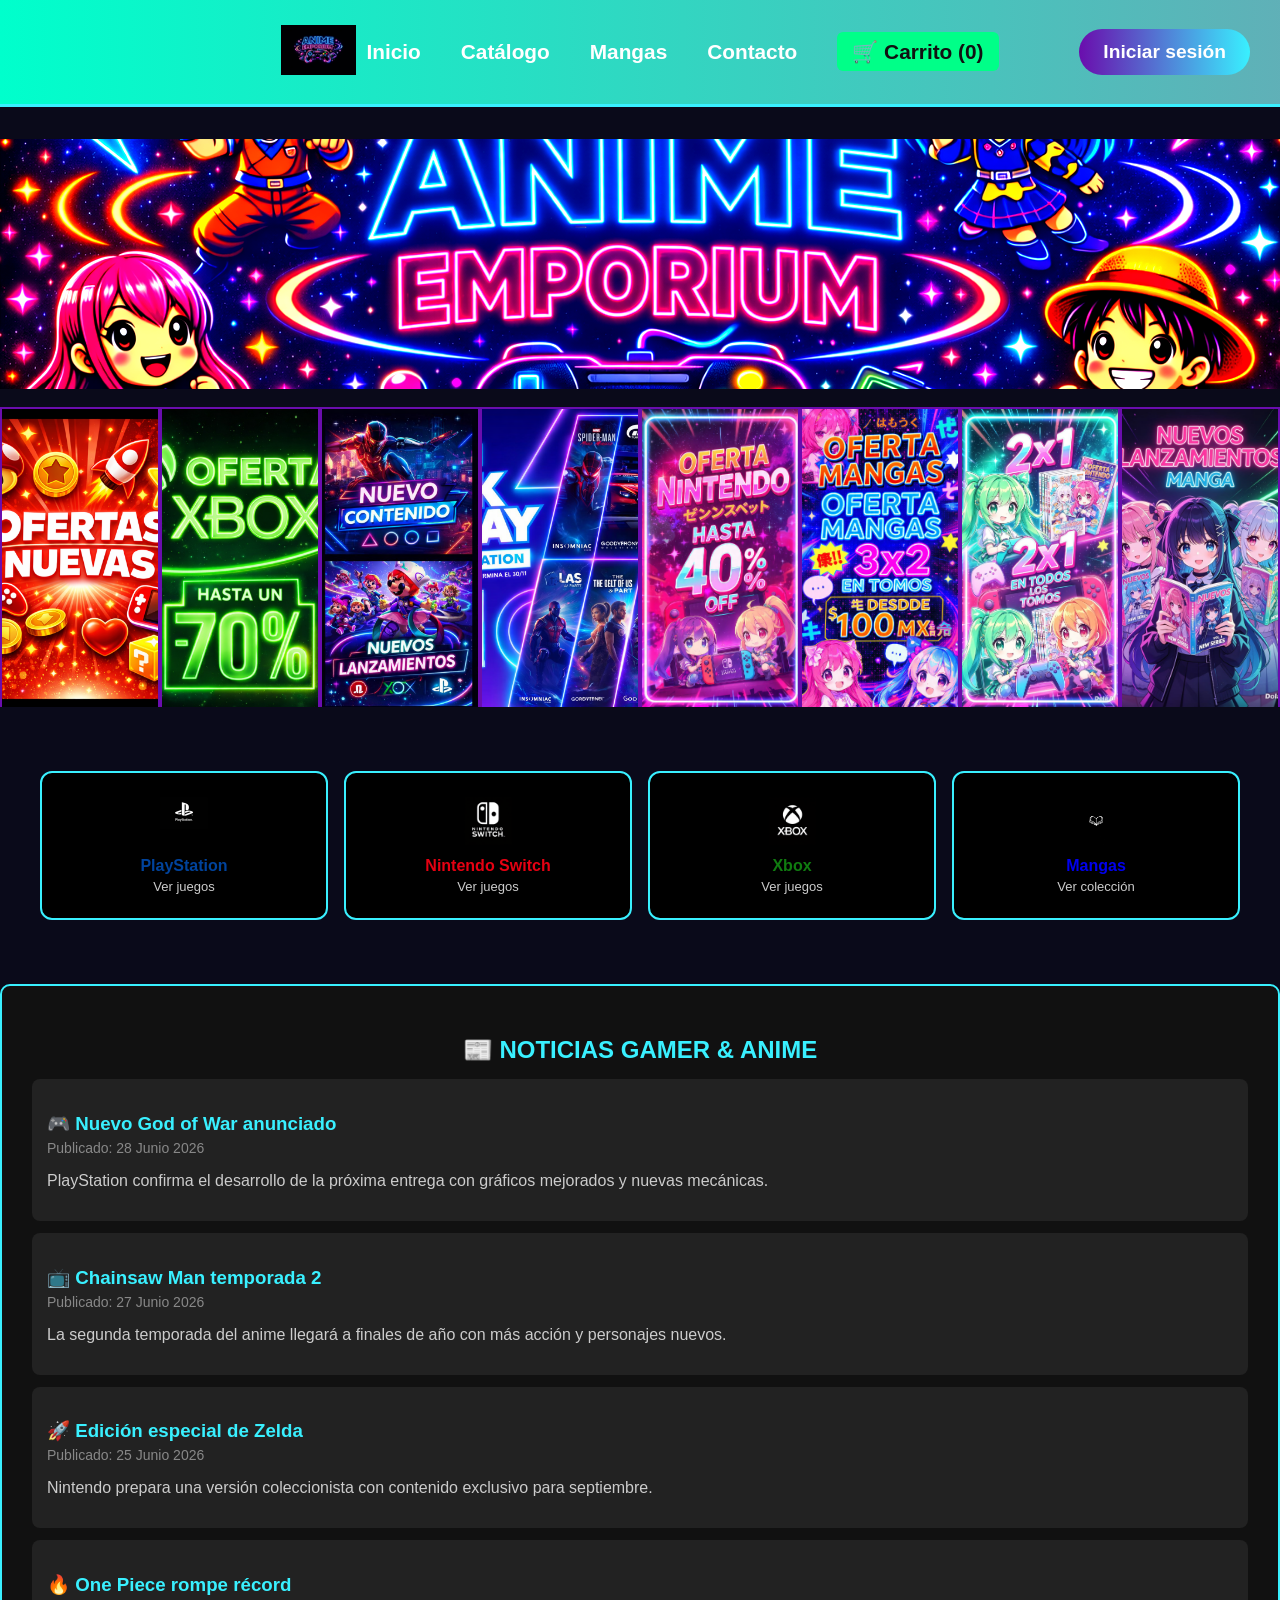
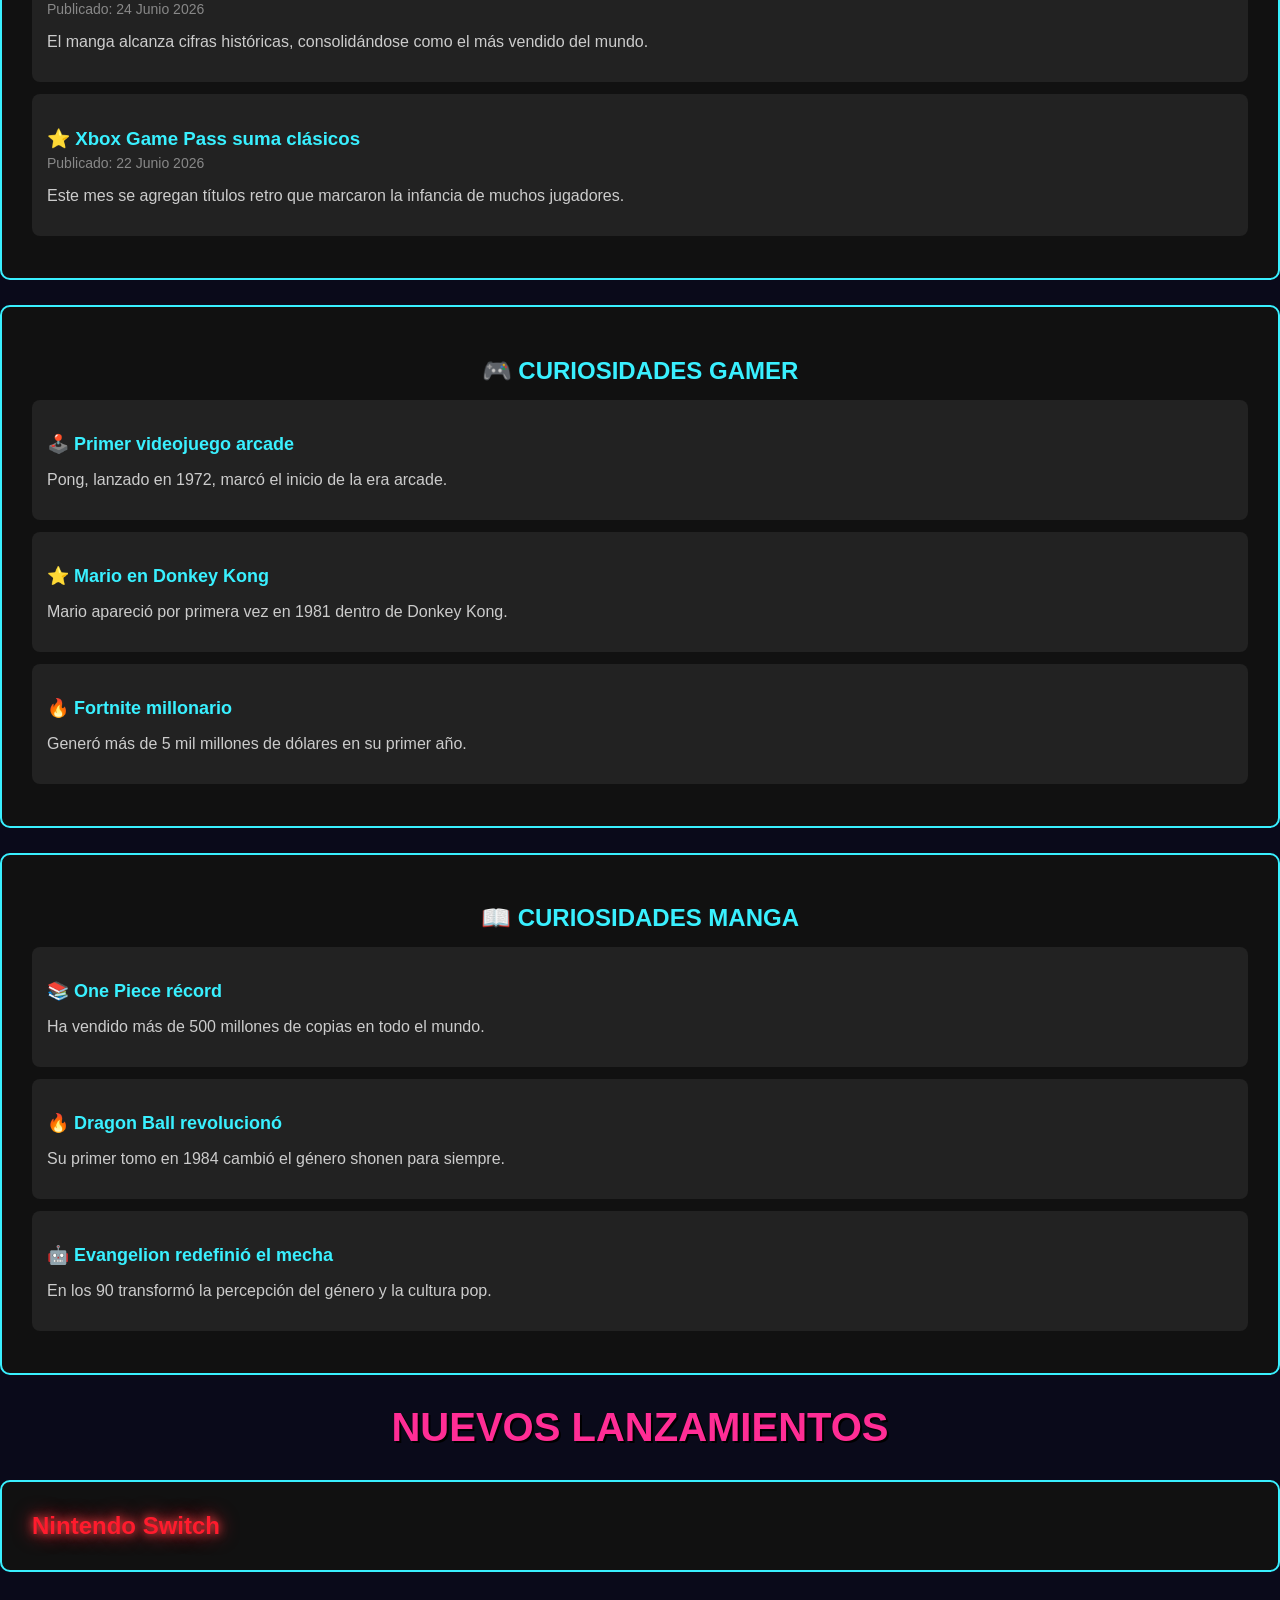
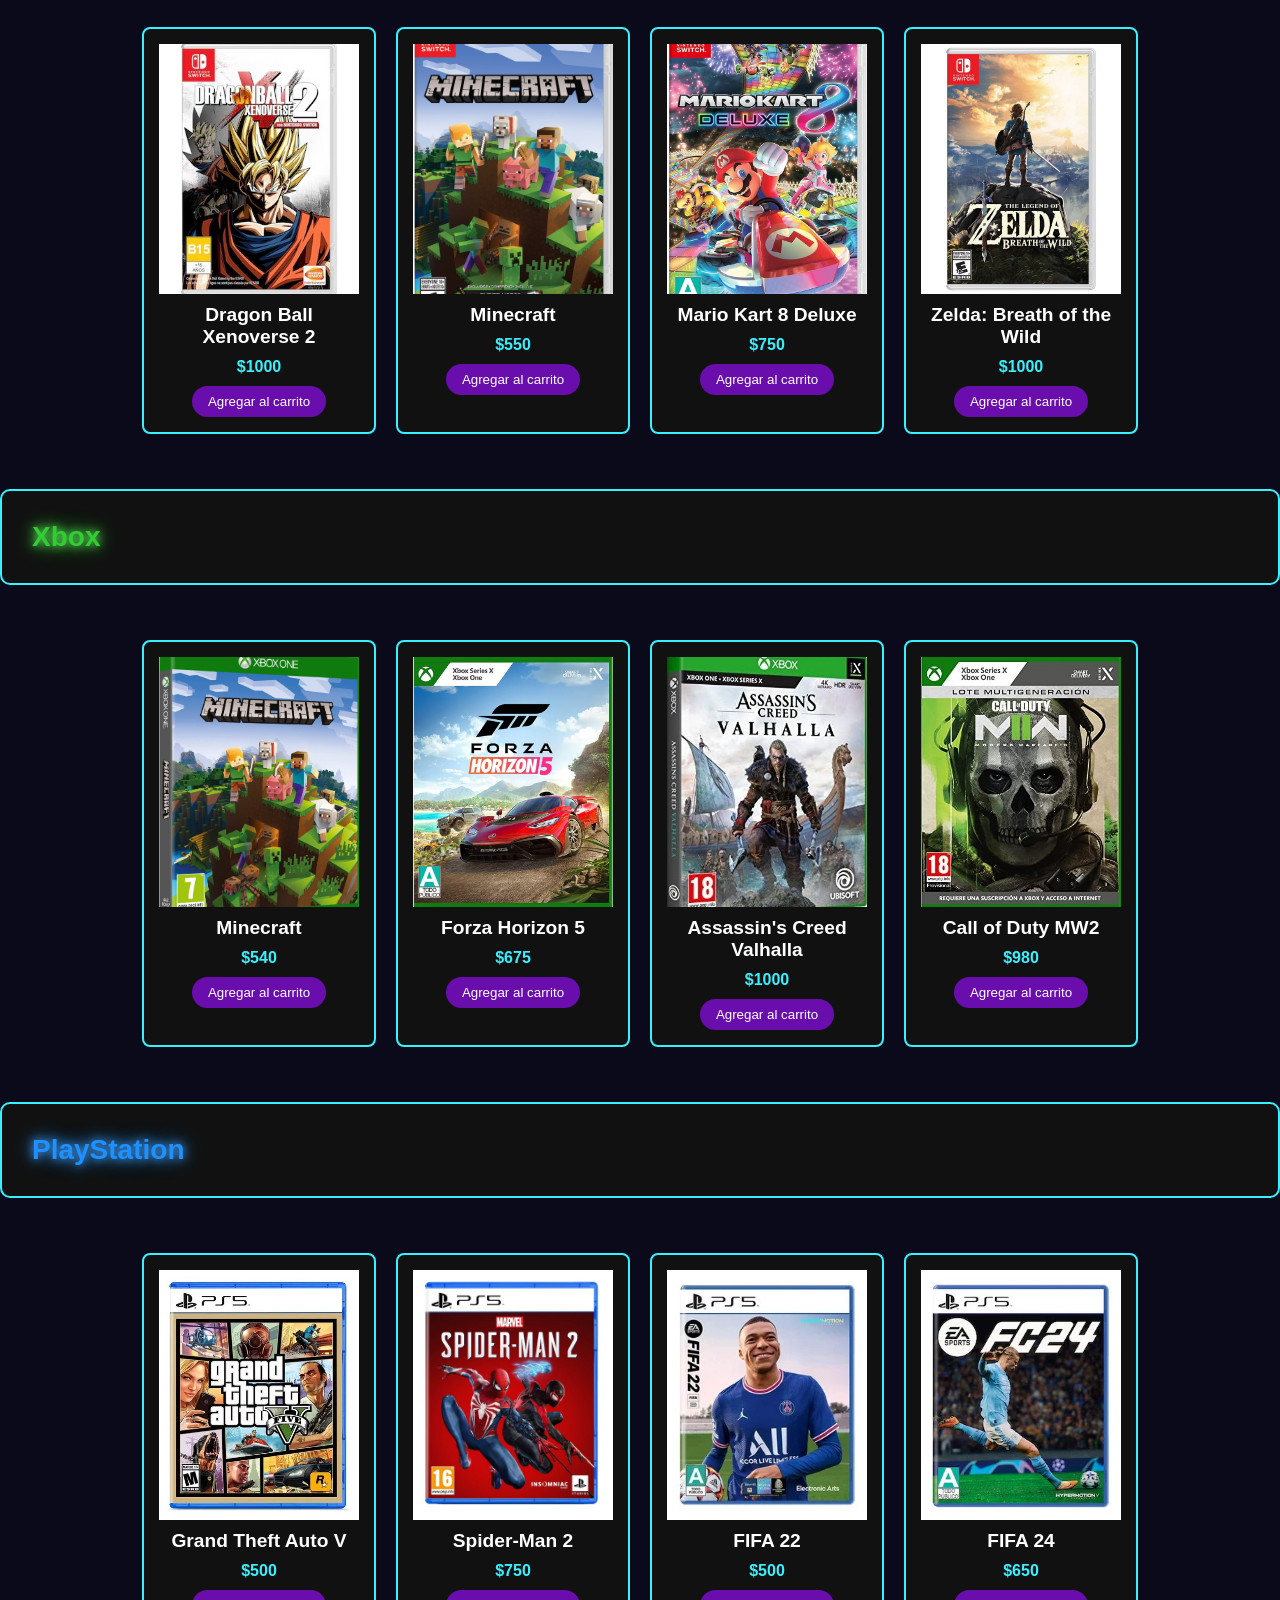
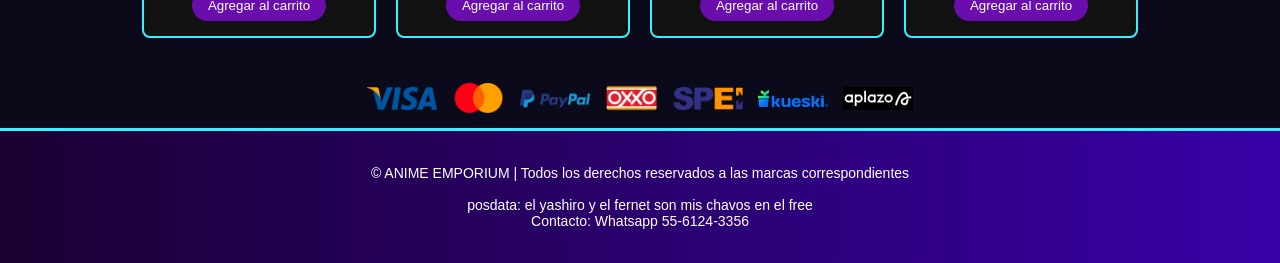
==== index.html @ ba044c01 "Primer commit - Anime Emporium" ====
<!DOCTYPE html>
<html lang="es">
<head>
  <meta charset="UTF-8">
  <meta name="viewport" content="width=device-width, initial-scale=1.0">
  <LINK rel="icon" href="imagenes/logo.ico" type="image/x-icon">
  <title>Anime Emporium</title>
  <link rel="stylesheet" href="estilos.css">
</head>
<body>
 <nav class="navbar">
  <div class="logo">
      <a href="index.html">
        <img src="imagenes/logo.jpeg" alt="Anime Emporium Logo" class="logo-img">
      </a>
    </div>
  <ul class="nav-links">
    <li><a href="index.html">Inicio</a></li>
    <li><a href="catalogo.html">Catálogo</a></li>
    
    <li><a href="mangas.html">Mangas</a></li>
    <li><a href="contacto.html">Contacto</a></li>
    <li class="carrito">
  <a href="carrito.html">🛒 Carrito (<span id="contador-carrito">0</span>)</a>
</li>
  </ul>
  <a href="#" class="login-btn">Iniciar sesión</a>
</nav>
<!-- Modal de Login -->
<div id="loginModal" class="modal">
  <div class="modal-content">
    <span class="close">&times;</span>
    <h2>Iniciar sesión</h2>
    <form>
      <label for="usuario">Usuario</label>
      <input type="text" id="usuario" placeholder="Ingresa tu usuario">

      <label for="password">Contraseña</label>
      <input type="password" id="password" placeholder="Ingresa tu contraseña">

      <button type="submit">Entrar</button>
    </form>

    <!-- Link fuera del form -->
    <p class="registro-link">
      ¿No tienes cuenta che jodido? <a href="#" id="crearCuenta">Crea una aquí en fa</a>
    </p>
  </div>
</div>

<!-- Modal de Registro -->
<div id="registroModal" class="modal">
  <div class="modal-content">
    <span class="close-reg">&times;</span>
    <h2>Crear cuenta</h2>
    <form>
      <label for="nombre">Nombre</label>
      <input type="text" id="nombre" placeholder="Tu nombre">

      <label for="correo">Correo</label>
      <input type="email" id="correo" placeholder="Tu correo">

      <label for="passwordReg">Contraseña</label>
      <input type="password" id="passwordReg" placeholder="Crea una contraseña">

      <button type="submit">Registrarme</button>
    </form>
  </div>
</div>

  <header>
    <h1 class="titulo"></h1>
  </header>

  <br>
  <!-- Galería -->
  <section class="galeria">
    <img src="imagenes/oferta4.png" alt="Imagen 1">
    <img src="imagenes/oferta2.png" alt="Imagen 2">
    <img src="imagenes/oferta3.png" alt="Imagen 3">
    <img src="imagenes/oferta1.png" alt="Imagen 4">
    <img src="imagenes/oferta5.jfif" alt="Imagen 5">
    <img src="imagenes/oferta6.jpeg" alt="Imagen 6">
    <img src="imagenes/oferta7.jpeg" alt="Imagen 7">
    <img src="imagenes/oferta8.jpeg" alt="Imagen 8">
  </section>

  <!-- Botones gamer debajo de la galería -->
  <div class="drunkers-categories">
    <a href="playstation.html" class="category-item item-ps">
      <div class="category-icon">
        <img src="imagenes/logo_playstation.png" alt="PlayStation" class="brand-logo">
      </div>
      <h3 class="category-title">PlayStation</h3>
      <span class="category-subtitle">Ver juegos</span>
    </a>

    <a href="nintendo.html" class="category-item item-nintendo">
      <div class="category-icon">
        <img src="imagenes/logo_switch.png" alt="Nintendo Switch" class="brand-logo">
      </div>
      <h3 class="category-title">Nintendo Switch</h3>
      <span class="category-subtitle">Ver juegos</span>
    </a>

    <!-- Xbox ahora va junto al de Nintendo -->
    <a href="xbox.html" class="category-item item-xbox">
      <div class="category-icon">
        <img src="imagenes/logo_xbox.png" alt="Xbox" class="brand-logo">
      </div>
      <h3 class="category-title">Xbox</h3>
      <span class="category-subtitle">Ver juegos</span>
    </a>

    <!-- Steam (Mangas) pasa a la orilla derecha -->
    <a href="mangas.html" class="category-item item-manga">
      <div class="category-icon">
        <img src="imagenes/logo_mangas.jpeg" alt="Mangas" class="brand-logo">
      </div>
      <h3 class="category-title">Mangas</h3>
      <span class="category-subtitle">Ver colección</span>
    </a>
  </div>
<!-- NOTICIAS GAMER/ANIME -->
<section id="noticias" class="seccion">
  <h2>📰 Noticias Gamer & Anime</h2>

  <article class="noticia">
    <h3>🎮 Nuevo God of War anunciado</h3>
    <span class="fecha">Publicado: 28 Junio 2026</span>
    <p>PlayStation confirma el desarrollo de la próxima entrega con gráficos mejorados y nuevas mecánicas.</p>
  </article>

  <article class="noticia">
    <h3>📺 Chainsaw Man temporada 2</h3>
    <span class="fecha">Publicado: 27 Junio 2026</span>
    <p>La segunda temporada del anime llegará a finales de año con más acción y personajes nuevos.</p>
  </article>

  <article class="noticia">
    <h3>🚀 Edición especial de Zelda</h3>
    <span class="fecha">Publicado: 25 Junio 2026</span>
    <p>Nintendo prepara una versión coleccionista con contenido exclusivo para septiembre.</p>
  </article>

  <article class="noticia">
    <h3>🔥 One Piece rompe récord</h3>
    <span class="fecha">Publicado: 24 Junio 2026</span>
    <p>El manga alcanza cifras históricas, consolidándose como el más vendido del mundo.</p>
  </article>

  <article class="noticia">
    <h3>⭐ Xbox Game Pass suma clásicos</h3>
    <span class="fecha">Publicado: 22 Junio 2026</span>
    <p>Este mes se agregan títulos retro que marcaron la infancia de muchos jugadores.</p>
  </article>
</section>
<!-- CURIOSIDADES GAMER -->
<section id="curiosidades-gamer" class="seccion">
  <h2>🎮 Curiosidades Gamer</h2>

  <div class="curiosidad">
    <h3>🕹️ Primer videojuego arcade</h3>
    <p>Pong, lanzado en 1972, marcó el inicio de la era arcade.</p>
  </div>

  <div class="curiosidad">
    <h3>⭐ Mario en Donkey Kong</h3>
    <p>Mario apareció por primera vez en 1981 dentro de Donkey Kong.</p>
  </div>

  <div class="curiosidad">
    <h3>🔥 Fortnite millonario</h3>
    <p>Generó más de 5 mil millones de dólares en su primer año.</p>
  </div>
</section>

<!-- CURIOSIDADES MANGA -->
<section id="curiosidades-manga" class="seccion">
  <h2>📖 Curiosidades Manga</h2>

  <div class="curiosidad">
    <h3>📚 One Piece récord</h3>
    <p>Ha vendido más de 500 millones de copias en todo el mundo.</p>
  </div>

  <div class="curiosidad">
    <h3>🔥 Dragon Ball revolucionó</h3>
    <p>Su primer tomo en 1984 cambió el género shonen para siempre.</p>
  </div>

  <div class="curiosidad">
    <h3>🤖 Evangelion redefinió el mecha</h3>
    <p>En los 90 transformó la percepción del género y la cultura pop.</p>
  </div>
</section>

  <!-- Secciones con catálogo -->
  <h1 class="animado">NUEVOS LANZAMIENTOS</h1>
  <section>
  <h2 class="seccion marca-nintendo">Nintendo Switch</h2>
  <div class="catalogo">
    <div class="producto">
      <img src="imagenes/goku.jpeg" alt="Dragon Ball">
      <h3>Dragon Ball Xenoverse 2</h3>
      <p class="precio">$1000</p>
      <button class="btn-carrito">Agregar al carrito</button>
    </div>
    <div class="producto">
      <img src="imagenes/maicra.jpeg" alt="Minecraft">
      <h3>Minecraft</h3>
      <p class="precio">$550</p>
      <button class="btn-carrito">Agregar al carrito</button>
    </div>
    <div class="producto">
      <img src="imagenes/mario kart.jpeg" alt="Mario Kart">
      <h3>Mario Kart 8 Deluxe</h3>
      <p class="precio">$750</p>
      <button class="btn-carrito">Agregar al carrito</button>
    </div>
    <div class="producto">
      <img src="imagenes/zelda.jpeg" alt="Zelda">
      <h3>Zelda: Breath of the Wild</h3>
      <p class="precio">$1000</p>
      <button class="btn-carrito">Agregar al carrito</button>
    </div>
  </div>
</section>
  <section>
  <h2 class="seccion marca-xbox">Xbox</h2>
  <div class="catalogo">
    <div class="producto">
      <img src="imagenes/minecraft.jpg" alt="Minecraft Xbox">
      <h3>Minecraft</h3>
      <p class="precio">$540</p>
      <button class="btn-carrito">Agregar al carrito</button>
    </div>
    <div class="producto">
      <img src="imagenes/forza.jpeg" alt="Forza Horizon">
      <h3>Forza Horizon 5</h3>
      <p class="precio">$675</p>
      <button class="btn-carrito">Agregar al carrito</button>
    </div>
    <div class="producto">
      <img src="imagenes/assasins.jpeg" alt="Assassin's Creed">
      <h3>Assassin's Creed Valhalla</h3>
      <p class="precio">$1000</p>
      <button class="btn-carrito">Agregar al carrito</button>
    </div>
    <div class="producto">
      <img src="imagenes/call.jpeg" alt="Call of Duty">
      <h3>Call of Duty MW2</h3>
      <p class="precio">$980</p>
      <button class="btn-carrito">Agregar al carrito</button>
    </div>
  </div>
</section>
  <section>
  <h2 class="seccion marca-playstation">PlayStation</h2>
  <div class="catalogo">
    <div class="producto">
      <img src="imagenes/gta.jpeg" alt="GTA V">
      <h3>Grand Theft Auto V</h3>
      <p class="precio">$500</p>
      <button class="btn-carrito">Agregar al carrito</button>
    </div>
    <div class="producto">
      <img src="imagenes/spiderman.jpeg" alt="Spiderman">
      <h3>Spider-Man 2</h3>
      <p class="precio">$750</p>
      <button class="btn-carrito">Agregar al carrito</button>
    </div>
    <div class="producto">
      <img src="imagenes/fifa1.jpeg" alt="FIFA 22">
      <h3>FIFA 22</h3>
      <p class="precio">$500</p>
      <button class="btn-carrito">Agregar al carrito</button>
    </div>
    <div class="producto">
      <img src="imagenes/fifa2.jpeg" alt="FIFA 24">
      <h3>FIFA 24</h3>
      <p class="precio">$650</p>
      <button class="btn-carrito">Agregar al carrito</button>
    </div>
  </div>
</section>
<div class="contenedor-pagos">
  <div class="logos-pago">
    <img src="imagenes/visa.png" alt="Visa">
    <img src="imagenes/mastercard.png" alt="Mastercard">
    <img src="imagenes/paypal.png" alt="PayPal">
    <img src="imagenes/oxxo.png" alt="OXXO">
    <img src="imagenes/spei.png" alt="SPEI">
    <img src="imagenes/kueski.png" alt="Kueski">
    <img src="imagenes/aplazo.png" alt="Aplazo">
  </div>
</div>
  <footer class="footer">
    <p>© ANIME EMPORIUM | Todos los derechos reservados a las marcas correspondientes<br><br>
      posdata: el yashiro y el fernet son mis chavos en el free <br>
    Contacto: Whatsapp 55-6124-3356</p>
  </footer>
  <script src="script.js"></script>
</body>
</html>
---- estilos.css ----
.logo-img {
  height: 50px;
  margin-right: 10px;
}
.navbar {
  position: sticky;
  top: 0;
  z-index: 1000;
  background: linear-gradient(270deg, #6a0dad, #39f0ff, #ff2d95, #00ffcc);
  background-size: 800% 800%;
  animation: moverFondo 15s ease infinite; 
  padding: 25px 50px; 
  display: flex;
  justify-content: center; 
  align-items: center;
  border-bottom: 3px solid #39f0ff;
}
.navbar .carrito a {
  background: #39f0ff;     
  color: #111;               
  font-weight: bold;
  padding: 8px 15px;
  border-radius: 6px;
  transition: transform 0.2s ease, background 0.3s ease;
}

.navbar .carrito a:hover {
  background: #00aaff;       
  transform: scale(1.05);    
}
#contador-carrito {
  transition: transform 0.3s ease, color 0.3s ease;
}

#contador-carrito.animar {
  transform: scale(1.5);
  color: #ff0000; 
}

@keyframes moverFondo {
  0% { background-position: 0% 50%; }
  50% { background-position: 100% 50%; }
  100% { background-position: 0% 50%; }
}

.nav-links {
  list-style: none;
  display: flex;
  gap: 40px;
  margin: 0;
  padding: 0;
}


.nav-links a {
  position: relative;
  text-decoration: none;
  color: #fff;
  font-weight: bold;
  font-size: 1.3rem; 
  transition: all 0.3s ease;
}


.nav-links a:hover {
  color: #39f0ff;
  text-shadow: 0 0 10px #39f0ff, 0 0 20px #39f0ff;
  transform: translateY(-4px) scale(1.1);
}


.nav-links a::after {
  content: "";
  position: absolute;
  bottom: -6px;
  left: 50%;
  width: 0;
  height: 2px;
  background: #ff2d95;
  transition: all 0.3s ease;
}

.nav-links a:hover::after {
  left: 0;
  width: 100%;
}


.login-btn {
  position: absolute;
  right: 30px;
  background: linear-gradient(90deg, #6a0dad, #39f0ff);
  color: #fff;
  padding: 12px 24px; 
  border-radius: 25px;
  transition: background 0.3s ease, transform 0.3s ease;
  text-decoration: none;
  font-weight: bold;
  font-size: 1.2rem; 
}

.login-btn:hover {
  background: linear-gradient(90deg, #ff2d95, #39f0ff);
  transform: scale(1.2);
  text-shadow: 0 0 12px #fff;
}

.modal {
  display: none; 
  position: fixed;
  z-index: 2000;
  left: 0;
  top: 0;
  width: 100%;
  height: 100%;
  background: rgba(0,0,0,0.7);
}


.modal-content {
  background: #111;
  margin: 10% auto;
  padding: 20px;
  border: 2px solid #39f0ff;
  border-radius: 12px;
  width: 300px;
  color: #fff;
  text-align: center;
  animation: aparecerModal 0.5s ease;
}


@keyframes aparecerModal {
  from { transform: scale(0.7); opacity: 0; }
  to { transform: scale(1); opacity: 1; }
}


.close {
  color: #ff2d95;
  float: right;
  font-size: 24px;
  cursor: pointer;
}

.modal-content input {
  width: 90%;
  padding: 8px;
  margin: 10px 0;
  border-radius: 6px;
  border: 1px solid #39f0ff;
  background: #222;
  color: #fff;
}

.modal-content button {
  background: #6a0dad;
  color: #fff;
  border: none;
  padding: 8px 16px;
  border-radius: 20px;
  cursor: pointer;
  transition: background 0.3s ease, transform 0.3s ease;
}

.modal-content button:hover {
  background: #39f0ff;
  transform: scale(1.1);
}
.registro-link {
  margin-top: 15px;
  font-size: 0.9rem;
  color: #ccc;
}

.registro-link a {
  color: #39f0ff;
  text-decoration: none;
  font-weight: bold;
  transition: color 0.3s ease;
}

.registro-link a:hover {
  color: #ff2d95;
  text-shadow: 0 0 6px #ff2d95;
}
.close-reg {
 color: #ff2d95;
  float: right;
  font-size: 24px;
  cursor: pointer;
}

header {
  background-image: url('imagenes/banner.png');
  background-size: cover;
  background-position: center;
  height: 250px;
  filter: brightness(1.2) contrast(1.1) saturate(1.3);
}

body {
  margin: 0;
  font-family: Arial, sans-serif;
  background: #0a0a1a;
  color: #fff;
}

.titulo {
  text-align: center;
 
  padding: 20px;
  font-size: 3rem;
  font-weight: bold;
  color: #fff;
  text-shadow: 2px 2px #000;
}

h1.animado {
  text-align: center;
  margin: 30px 0;
  font-size: 2.5rem;
  animation: aparecer 1.5s ease forwards;
  color: #ff2d95;
  text-shadow: 2px 2px #000;
}

@keyframes aparecer {
  from { opacity: 0; transform: translateY(-30px); }
  to { opacity: 1; transform: translateY(0); }
}


.galeria {
  display: flex;
  width: 100%;
  height: 300px;
  overflow: hidden;
}

.galeria img {
  flex: 1;
  object-fit: cover;
  height: 100%;
  width: 10px;
  transition: flex 0.5s ease, opacity 0.5s ease;
  opacity: 1;
  border: 2px solid #6a0dad;
}

.galeria img:hover {
  flex: 1.7;
  opacity: 1;
  border-color: #ff2d95;
}

.galeria:hover img:not(:hover) {
  opacity: 0.4;
}


.drunkers-categories {
  display: grid;
  grid-template-columns: repeat(4, 1fr);
  gap: 16px;
  padding: 24px;
  max-width: 1200px;
  margin: 40px auto;
}

.category-item {
  position: relative;
  display: flex;
  flex-direction: column;
  align-items: center;
  justify-content: center;
  background-color: #000;
  border: 2px solid #39f0ff;
  border-radius: 12px;
  padding: 24px 16px;
  text-decoration: none;
  transition: transform 0.2s ease, box-shadow 0.2s ease;
  text-align: center;
}

.category-item:hover {
  transform: translateY(-4px);
  box-shadow: 0 0 20px #ff2d95;
  border-color: #ff2d95;
}

.category-icon {
  width: 48px;
  height: 48px;
  margin-bottom: 12px;
}

.brand-logo {
  max-width: 100%;
  max-height: 100%;
  object-fit: contain;
}

.category-title {
  margin: 0 0 4px 0;
  font-size: 16px;
  font-weight: 600;
}

.category-subtitle {
  font-size: 13px;
  color: #ccc;
  font-weight: 400;
}


.item-ps .category-title { color: #00439c; }
.item-nintendo .category-title { color: #e60012; }
.item-xbox .category-title { color: #107c10; }
.item-steam .category-title { color: #171a21; }


.catalogo {
  display: flex;
  flex-wrap: wrap;
  justify-content: center;
  gap: 20px;
  padding: 30px;
}

.producto {
  flex: 1 1 200px;
  max-width: 200px;
  text-align: center;
  background: #222;
  border-radius: 10px;
  overflow: hidden;
  transition: transform 0.3s ease, opacity 0.3s ease;
  border: 2px solid #39f0ff;
}

.producto img {
  width: 100%;
  height: 250px;
  object-fit: cover;
  display: block;
}

.producto p {
  margin: 10px 0;
  color: #ff2d95;
  font-weight: bold;
}

.producto button {
  background: #6a0dad;
  color: #fff;
  border: none;
  padding: 8px 16px;
  border-radius: 20px;
  cursor: pointer;
  transition: transform 0.3s ease, background 0.3s ease;
}

.producto button:hover {
  background: #39f0ff;
  transform: scale(1.1);
}

.seccion {
  padding: 30px;
  background: #111;
  color: #fff;
  border: 2px solid #39f0ff;
  border-radius: 10px;
  margin: 25px 0;
}


.seccion h2 {
  text-align: center;
  color: #39f0ff;
  margin-bottom: 15px;
  font-size: 24px;
  text-transform: uppercase;
}
.noticia {
  background: #222;
  padding: 15px;
  margin: 12px 0;
  border-radius: 8px;
  transition: transform 0.3s ease, background 0.3s ease;
}

.noticia h3 {
  color: #39f0ff;
  margin-bottom: 5px;
}

.noticia .fecha {
  display: block;
  font-size: 14px;
  color: #888;
  margin-bottom: 8px;
}

.noticia p {
  color: #ccc;
  font-size: 16px;
}

.noticia:hover {
  transform: scale(1.02);
  background: #333;
}
.curiosidad {
  background: #222;
  padding: 15px;
  margin: 12px 0;
  border-radius: 8px;
  transition: transform 0.3s ease, background 0.3s ease;
}

.curiosidad h3 {
  color: #39f0ff;
  margin-bottom: 6px;
  font-size: 18px;
}

.curiosidad p {
  color: #ccc;
  font-size: 16px;
}

.curiosidad:hover {
  transform: scale(1.02);
  background: #333;
}

.marca-nintendo {
  color: #ff1b2d;+
  font-size: 28px;
  font-weight: bold;
  text-shadow: 0 0 10px #ff4d4d, 0 0 20px #ff1b2d;
}


.marca-playstation {
  color: #1e90ff;
  font-size: 28px;
  font-weight: bold;
  text-shadow: 0 0 10px #4da6ff, 0 0 20px #1e90ff;
}


.marca-xbox {
  color: #32cd32; 
  font-size: 28px;
  font-weight: bold;
  text-shadow: 0 0 10px #66ff66, 0 0 20px #32cd32;
}
.navbar .carrito a {
  background: #00ff88;       
  color: #111;
  font-weight: bold;
  padding: 8px 15px;
  border-radius: 6px;
  transition: transform 0.2s ease, background 0.3s ease;
}

.navbar .carrito a:hover {
  background: #00cc66;      
  transform: scale(1.05);
}

.catalogo:hover .producto {
  opacity: 0.6;
  transform: scale(0.95);
}

.catalogo .producto:hover {
  opacity: 1;
  transform: scale(1.15);
  z-index: 10;
}
.footer {
  background: linear-gradient(90deg, #1a0033, #3900a6); 
  color: #fff;
  text-align: center;
  padding: 20px;
  border-top: 3px solid #39f0ff; 
  font-size: 14px;
}
.metodos-pago {
  background: #0a0a1a; 
  padding: 20px;
  text-align: center;
}

.metodos-pago h3 {
  color: #39f0ff; 
  margin-bottom: 15px;
  font-size: 18px;
}
.contenedor-pagos {
  width: 80%;              
  margin: 0 auto;          
  padding: 15px;
  text-align: center;
}

.logos-pago {
  display: flex;
  justify-content: center;
  gap: 15px;
  flex-wrap: wrap;
}

.logos-pago img {
  max-height: 30px;        
  max-width: 70px;
  object-fit: contain;     
}

@media (max-width: 900px) {
  .drunkers-categories {
    grid-template-columns: repeat(2, 1fr);
  }
}

@media (max-width: 480px) {
  .drunkers-categories {
    grid-template-columns: 1fr;
    padding: 12px;
  }
}
/*DESDE AQUI EMPIEZA LA PAGINA DEL CARRITO ESTO LO PONGO PA NO HACERME BOLAS */

.ventana {
  max-width: 900px;       
  margin: 40px auto;      
  padding: 20px;          
  background-color: #111; 
  border-radius: 8px;     
}

.seccion-carrito {
  text-align: center;
  margin-bottom: 20px;
  color: #00ff88;   /
  font-size: 28px;
  font-weight: bold;
}

.total-carrito h3 {
  color: #ff1b2d;   
  font-size: 22px;
  font-weight: bold;
}
.texto-total {
  color: #00ff88; 
  font-weight: bold;
}

.simbolo-pesos {
  color: #ffffff;
  font-weight: bold;
}

#total {
  color: #ffffff; 
  font-weight: bold;
}

.tabla-carrito {
  width: 100%;
  border-collapse: collapse;
  margin-bottom: 20px;
}

.tabla-carrito {
  width: 100%;
  border-collapse: collapse;
  margin-top: 20px;
  background-color: #1c1c1c; 
  color: #fff; 
}

.tabla-carrito th, 
.tabla-carrito td {
  padding: 12px;
  text-align: center;
  border-bottom: 1px solid #444;
}

.tabla-carrito th {
  background-color: #2a2a2a;
  font-weight: bold;
  text-transform: uppercase;
}

.tabla-carrito tr:hover {
  background-color: #333; 
}

.tabla-carrito button {
  background-color: #e74c3c;
  border: none;
  color: #fff;
  padding: 6px 12px;
  cursor: pointer;
  border-radius: 4px;
  transition: background 0.3s;
}

.tabla-carrito button:hover {
  background-color: #c0392b;
}

.total-carrito {
  margin-top: 20px;
  text-align: right;
  font-size: 18px;
}

.total-carrito h3 {
  color: #f1c40f; 
}


.btn-finalizar {
  margin-top: 10px;
  padding: 10px 20px;
  background-color: #27ae60; 
  border: none;
  color: #fff;
  font-size: 16px;
  cursor: pointer;
  border-radius: 4px;
  transition: background 0.3s, transform 0.2s;
}
.btn-finalizar:hover {
  background-color: #1e8449;
  transform: scale(1.05);  
}
/* AQUI EMPIEZA EL BLOQUE DEL PLAYSTATIONS JJSS */
.titulo-playstation {
  font-size: 2.2rem;
  font-weight: bold;
  text-align: center;
  color: #1e90ff; 
  text-shadow: 0 0 10px #4da6ff, 0 0 20px #1e90ff; 
  margin-bottom: 30px;
}
.productos {
  display: grid;
  grid-template-columns: repeat(auto-fill, minmax(250px, 1fr));
  gap: 20px;
  margin-top: 20px;
}

.producto {
  background: #111;
  border: 2px solid #39f0ff;
  border-radius: 8px;
  padding: 15px;
  text-align: center;
  color: #fff;
}

.producto-img {
  width: 100%;
  height: 180px;
  object-fit: cover;
  border-radius: 6px;
  margin-bottom: 10px;
  border: 2px solid #39f0ff;
}

.producto h3 {
  margin: 10px 0;
  font-size: 1.2rem;
}

.producto .precio {
  font-weight: bold;
  color: #39f0ff;
}

.btn-carrito {
  background: #6a0dad;
  color: #fff;
  border: none;
  padding: 8px 12px;
  border-radius: 6px;
  cursor: pointer;
  transition: transform 0.2s ease, background 0.3s ease;
}

.btn-carrito:hover {
  background: #ff2d95;
  transform: scale(1.05);
}
/* aqui empieza la pagina de nintendo sandwich*/
.titulo-nintendo {
  font-size: 2.2rem;
  font-weight: bold;
  text-align: center;
  color: #ff0000; 
  text-shadow: 0 0 10px #ff4d4d, 0 0 20px #ff0000; 
  margin-bottom: 30px;
}
/* Aqui empieza el etsbos*/
.titulo-xbox {
  font-size: 2.2rem;
  font-weight: bold;
  text-align: center;
  color: #00ff00; 
  text-shadow: 0 0 10px #39ff39, 0 0 20px #00ff00;
  margin-bottom: 30px;
}
/* aqui empiezan los mangaas*/
.titulo-mangas {
  font-size: 2.2rem;
  font-weight: bold;
  text-align: center;
  color: #8a2be2; 
  text-shadow: 0 0 10px #b366ff, 0 0 20px #8a2be2;
  margin-bottom: 70px;
}
.indice-generos {
  display: flex;
  justify-content: center;
  gap: 15px;
  margin-bottom: 80px; 
  padding-top: 20px;
  border-top: 3px solid #8a2be2; 
}

.btn-genero {
  background-color: #1e90ff;
  color: #fff;
  padding: 10px 15px;
  border-radius: 8px;
  text-decoration: none;
  font-weight: bold;
  transition: transform 0.2s, box-shadow 0.2s;
}

.btn-genero:hover {
  transform: scale(1.1);
  box-shadow: 0 0 10px #4da6ff, 0 0 20px #1e90ff;
}
.bloque-genero {
  margin-top: 120px; 
  padding-top: 20px; 
  border-top: 3px solid #8a2be2; 
}
/* catalogo*/
.titulo-catalogo {
  font-size: 3rem;                
  text-align: center;
  background: linear-gradient(to right, #00ffff, #8a2be2); 
  -webkit-background-clip: text;  
  -webkit-text-fill-color: transparent; 
  margin: 40px 0;
  font-family: 'Orbitron', sans-serif;
  letter-spacing: 2px;
  text-transform: uppercase;
  border-bottom: 3px solid #8a2be2; 
  padding-bottom: 12px;
}

.separador {
  border: none;
  height: 2px;              
  background-color: #8a2be2; 
  margin: 40px auto;        
  width: 80%;               
}
/* Contenedor del formulario */
.formulario-contacto {
  max-width: 500px;
  margin: 60px auto;
  padding: 30px;
  background: rgba(20, 20, 20, 0.95);
  border-radius: 12px;
  box-shadow: 0 0 25px #8a2be2;
}

/* Título */
.titulo-contacto {
  text-align: center;
  color: #00ffff;
  margin-bottom: 25px;
  font-size: 2rem;
  font-weight: bold;
}

/* Etiquetas */
.formulario-contacto label {
  display: block;
  margin-bottom: 6px;
  color: #ccc;
  font-weight: 600;
}

/* Inputs y textarea */
.formulario-contacto input,
.formulario-contacto textarea {
  width: 100%;
  padding: 12px;
  margin-bottom: 18px;
  border: 2px solid #00ffff;
  border-radius: 8px;
  background-color: #111;
  color: #fff;
  font-size: 1rem;
  transition: 0.3s;
}

.formulario-contacto input:focus,
.formulario-contacto textarea:focus {
  border-color: #8a2be2;
  box-shadow: 0 0 12px #8a2be2;
  outline: none;
}

/* Botón gamer */
.formulario-contacto button {
  width: 100%;
  padding: 14px;
  background: linear-gradient(90deg, #8a2be2, #00ffff);
  border: none;
  border-radius: 8px;
  color: #fff;
  font-weight: bold;
  cursor: pointer;
  transition: transform 0.2s, box-shadow 0.3s;
}

.formulario-contacto button:hover {
  transform: scale(1.05);
  box-shadow: 0 0 20px #8a2be2, 0 0 30px #00ffff;
}
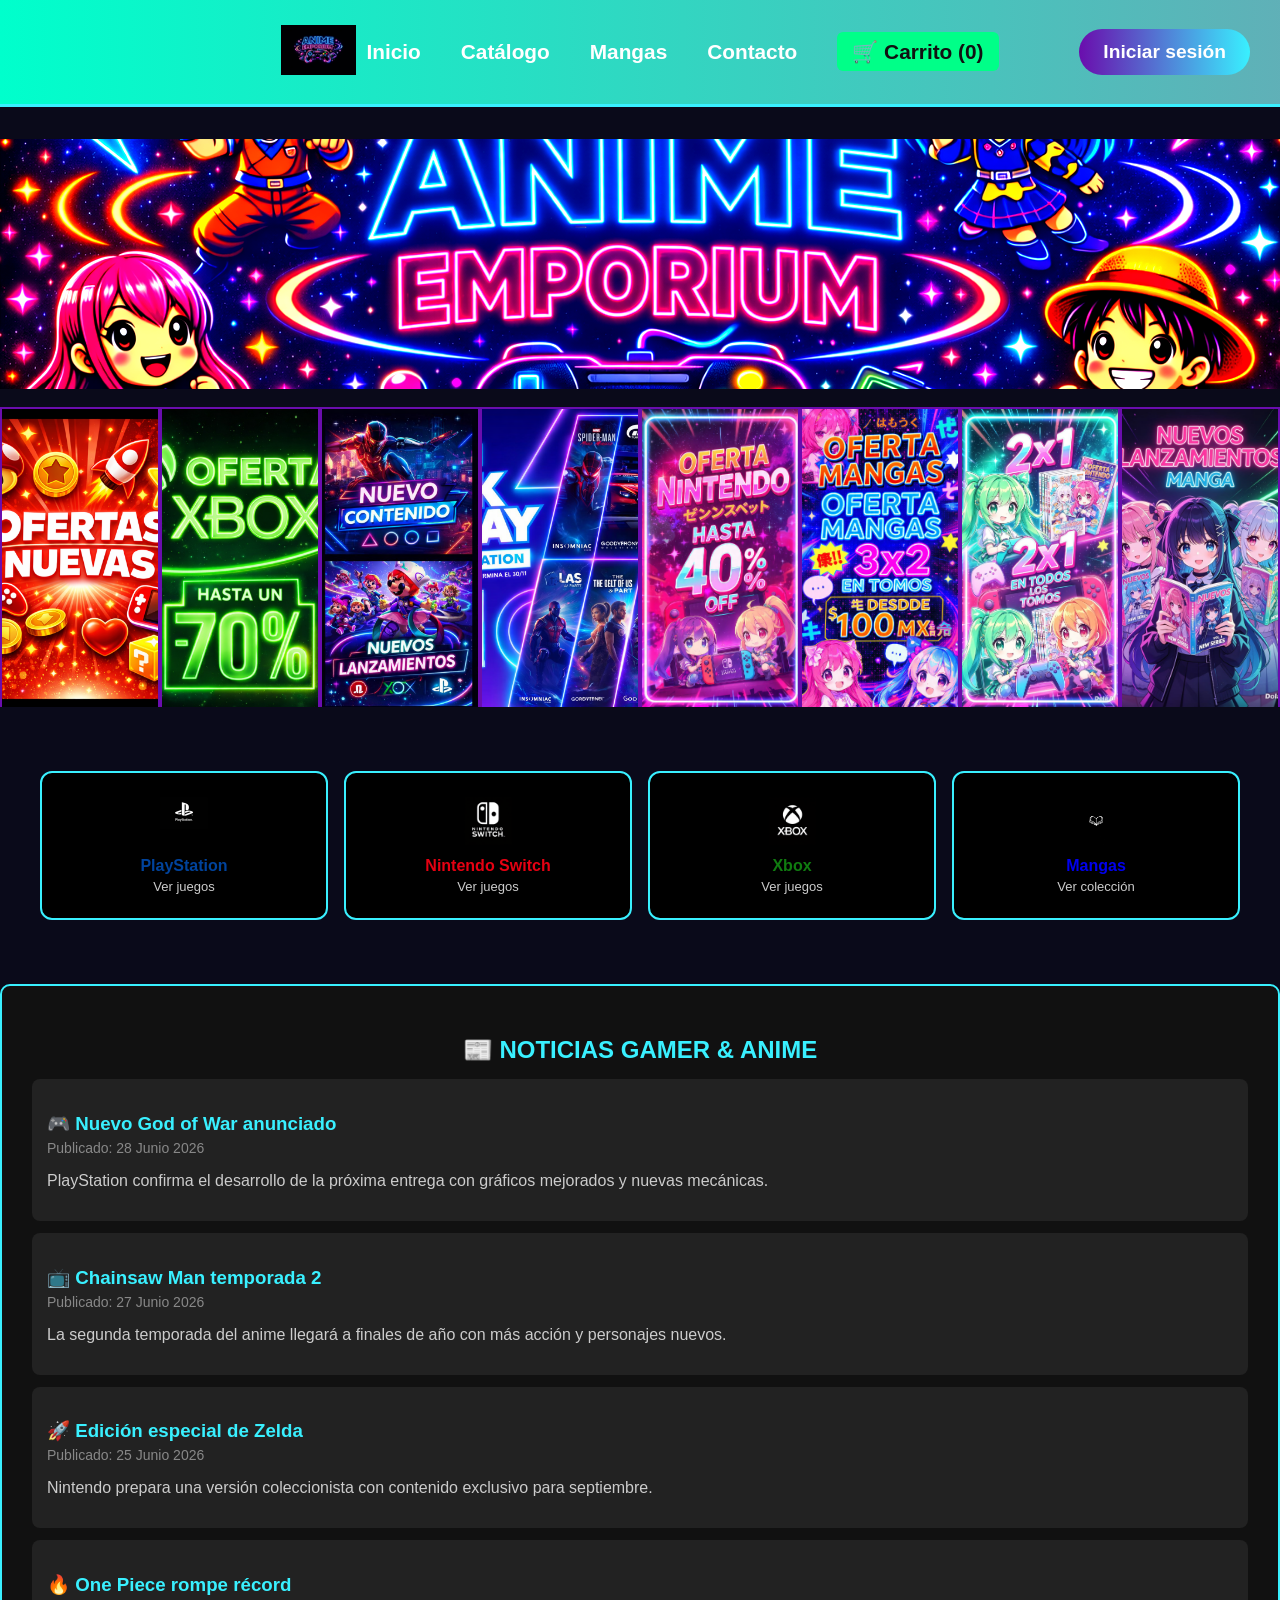
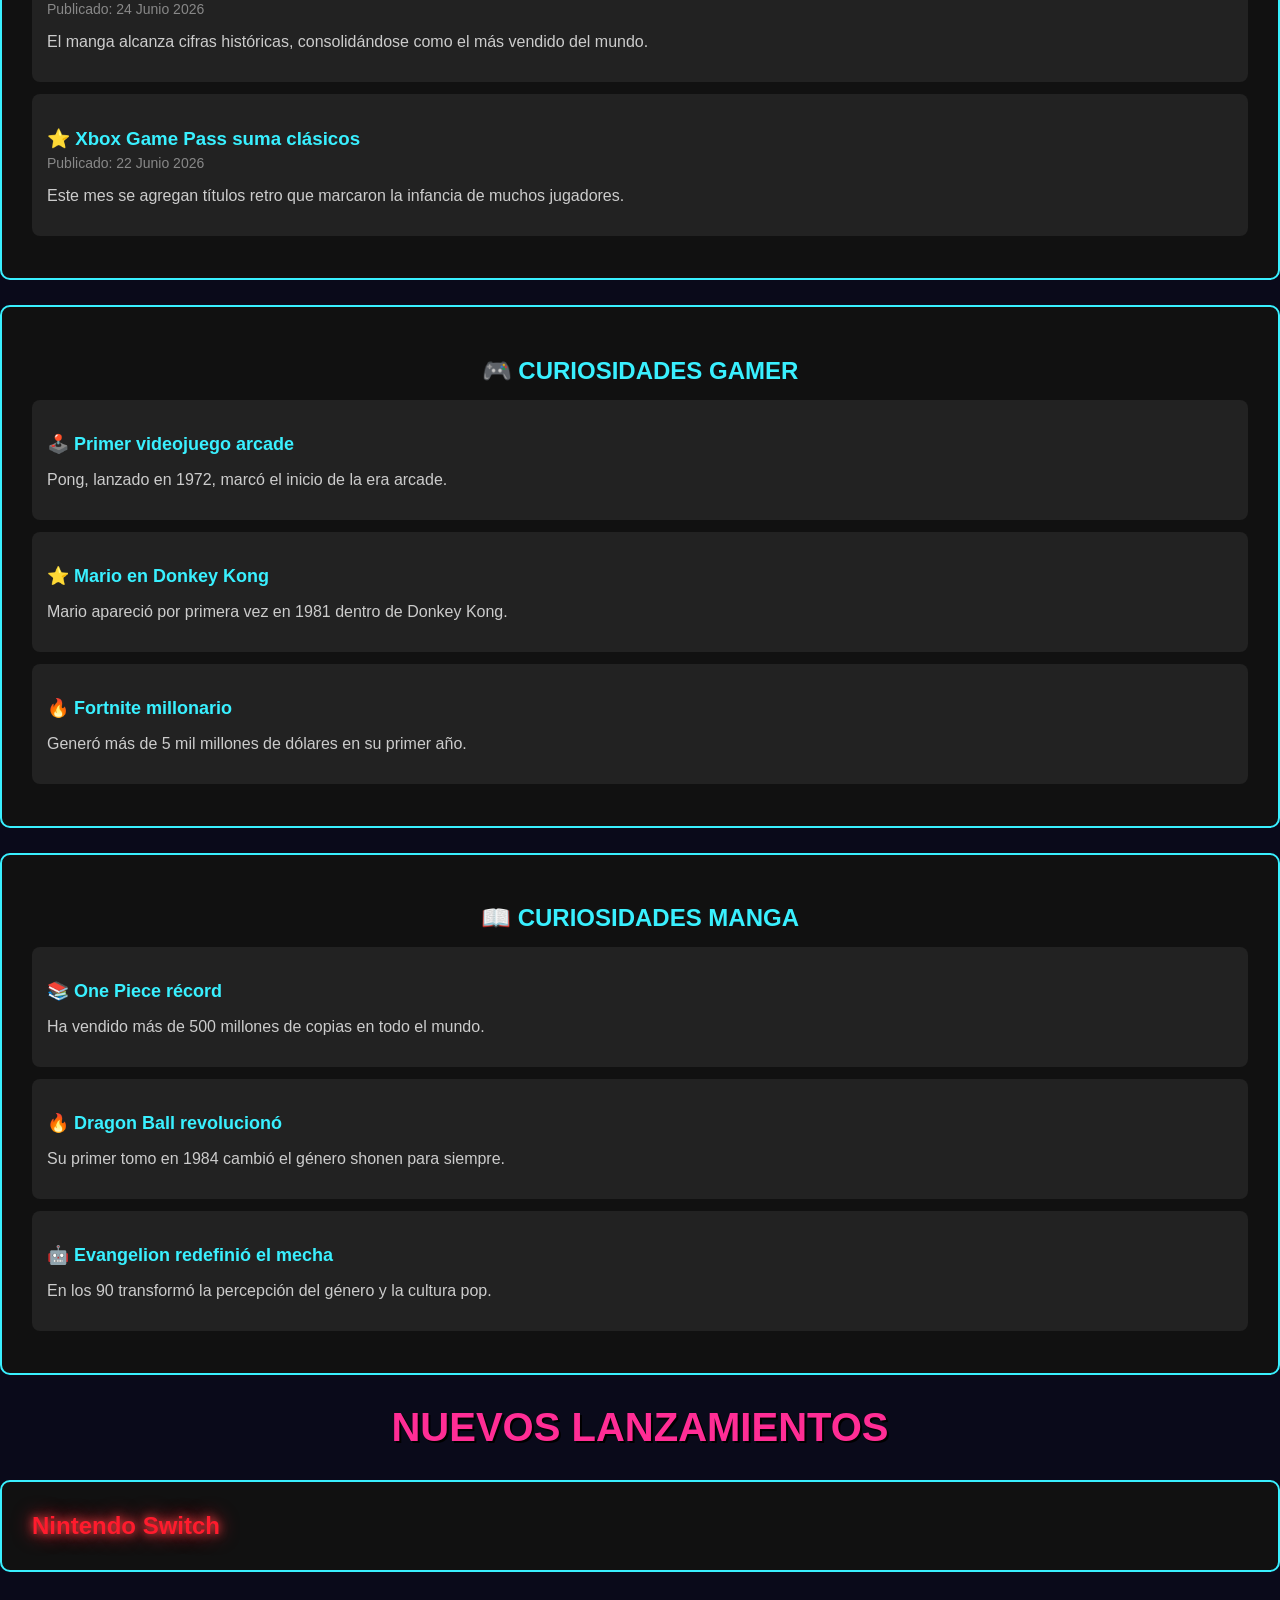
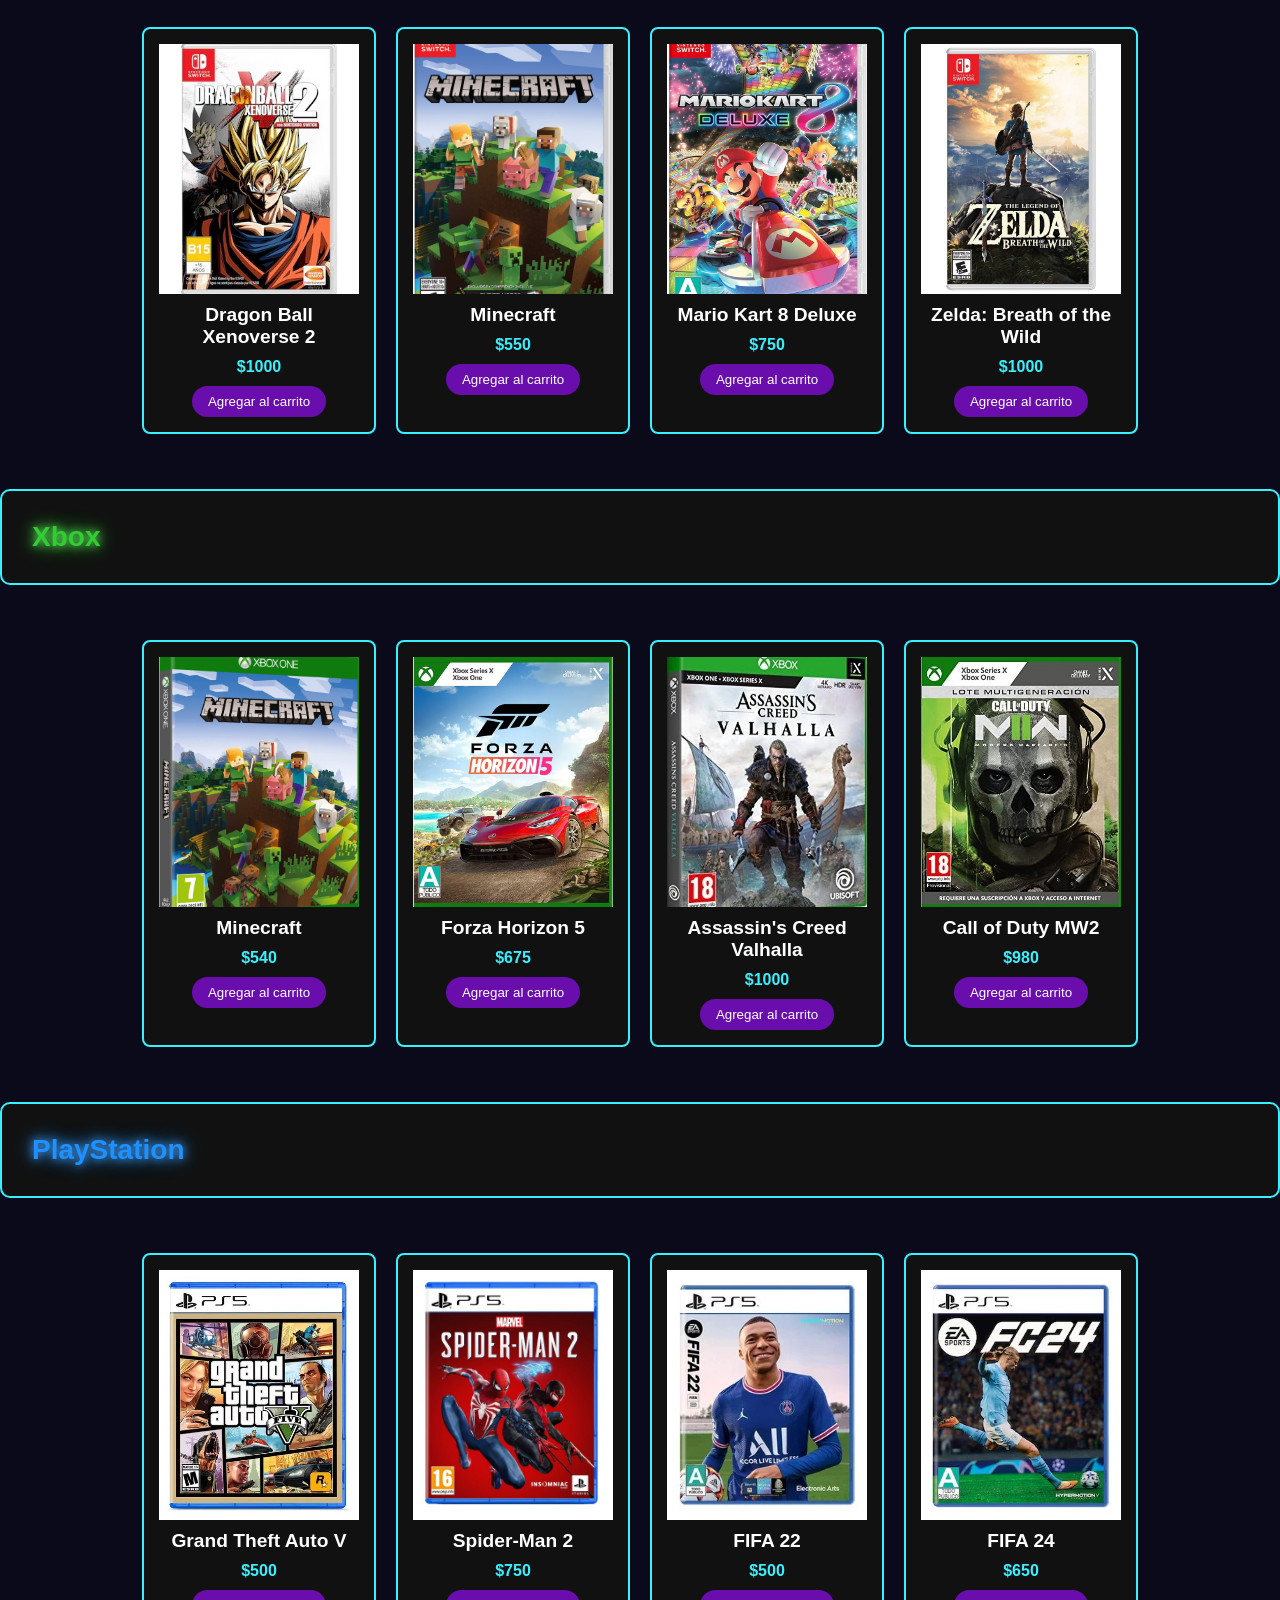
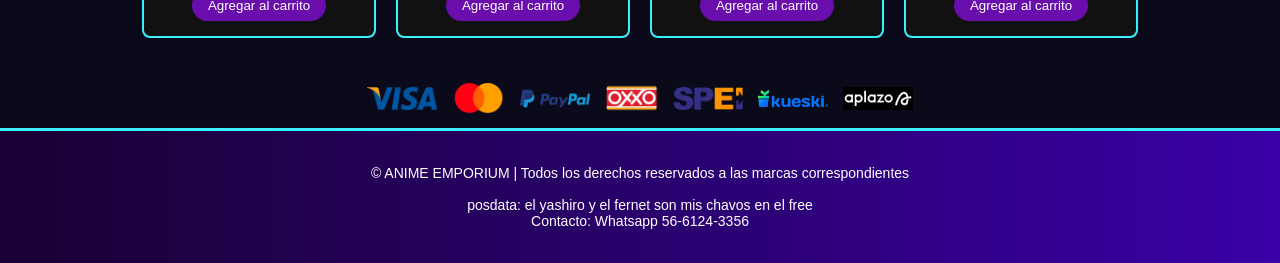
==== commit 755f0472: "Actualización Anime Emporium" ====
--- a/index.html
+++ b/index.html
@@ -41,7 +41,6 @@
       <button type="submit">Entrar</button>
     </form>
 
-    <!-- Link fuera del form -->
     <p class="registro-link">
       ¿No tienes cuenta che jodido? <a href="#" id="crearCuenta">Crea una aquí en fa</a>
     </p>
@@ -73,7 +72,7 @@
   </header>
 
   <br>
-  <!-- Galería -->
+
   <section class="galeria">
     <img src="imagenes/oferta4.png" alt="Imagen 1">
     <img src="imagenes/oferta2.png" alt="Imagen 2">
@@ -85,7 +84,7 @@
     <img src="imagenes/oferta8.jpeg" alt="Imagen 8">
   </section>
 
-  <!-- Botones gamer debajo de la galería -->
+  
   <div class="drunkers-categories">
     <a href="playstation.html" class="category-item item-ps">
       <div class="category-icon">
@@ -103,7 +102,7 @@
       <span class="category-subtitle">Ver juegos</span>
     </a>
 
-    <!-- Xbox ahora va junto al de Nintendo -->
+    
     <a href="xbox.html" class="category-item item-xbox">
       <div class="category-icon">
         <img src="imagenes/logo_xbox.png" alt="Xbox" class="brand-logo">
@@ -112,7 +111,7 @@
       <span class="category-subtitle">Ver juegos</span>
     </a>
 
-    <!-- Steam (Mangas) pasa a la orilla derecha -->
+    
     <a href="mangas.html" class="category-item item-manga">
       <div class="category-icon">
         <img src="imagenes/logo_mangas.jpeg" alt="Mangas" class="brand-logo">
@@ -121,7 +120,6 @@
       <span class="category-subtitle">Ver colección</span>
     </a>
   </div>
-<!-- NOTICIAS GAMER/ANIME -->
 <section id="noticias" class="seccion">
   <h2>📰 Noticias Gamer & Anime</h2>
 
@@ -155,7 +153,6 @@
     <p>Este mes se agregan títulos retro que marcaron la infancia de muchos jugadores.</p>
   </article>
 </section>
-<!-- CURIOSIDADES GAMER -->
 <section id="curiosidades-gamer" class="seccion">
   <h2>🎮 Curiosidades Gamer</h2>
 
@@ -175,7 +172,6 @@
   </div>
 </section>
 
-<!-- CURIOSIDADES MANGA -->
 <section id="curiosidades-manga" class="seccion">
   <h2>📖 Curiosidades Manga</h2>
 
@@ -195,7 +191,6 @@
   </div>
 </section>
 
-  <!-- Secciones con catálogo -->
   <h1 class="animado">NUEVOS LANZAMIENTOS</h1>
   <section>
   <h2 class="seccion marca-nintendo">Nintendo Switch</h2>
@@ -298,7 +293,7 @@
   <footer class="footer">
     <p>© ANIME EMPORIUM | Todos los derechos reservados a las marcas correspondientes<br><br>
       posdata: el yashiro y el fernet son mis chavos en el free <br>
-    Contacto: Whatsapp 55-6124-3356</p>
+    Contacto: Whatsapp 56-6124-3356</p>
   </footer>
   <script src="script.js"></script>
 </body>
--- a/estilos.css
+++ b/estilos.css
@@ -756,7 +756,6 @@
   padding-top: 20px; 
   border-top: 3px solid #8a2be2; 
 }
-/* catalogo*/
 .titulo-catalogo {
   font-size: 3rem;                
   text-align: center;
@@ -778,7 +777,7 @@
   margin: 40px auto;        
   width: 80%;               
 }
-/* Contenedor del formulario */
+
 .formulario-contacto {
   max-width: 500px;
   margin: 60px auto;
@@ -788,7 +787,7 @@
   box-shadow: 0 0 25px #8a2be2;
 }
 
-/* Título */
+
 .titulo-contacto {
   text-align: center;
   color: #00ffff;
@@ -797,7 +796,7 @@
   font-weight: bold;
 }
 
-/* Etiquetas */
+
 .formulario-contacto label {
   display: block;
   margin-bottom: 6px;
@@ -805,7 +804,7 @@
   font-weight: 600;
 }
 
-/* Inputs y textarea */
+
 .formulario-contacto input,
 .formulario-contacto textarea {
   width: 100%;
@@ -826,7 +825,7 @@
   outline: none;
 }
 
-/* Botón gamer */
+
 .formulario-contacto button {
   width: 100%;
   padding: 14px;
@@ -842,4 +841,4 @@
 .formulario-contacto button:hover {
   transform: scale(1.05);
   box-shadow: 0 0 20px #8a2be2, 0 0 30px #00ffff;
-}
+}
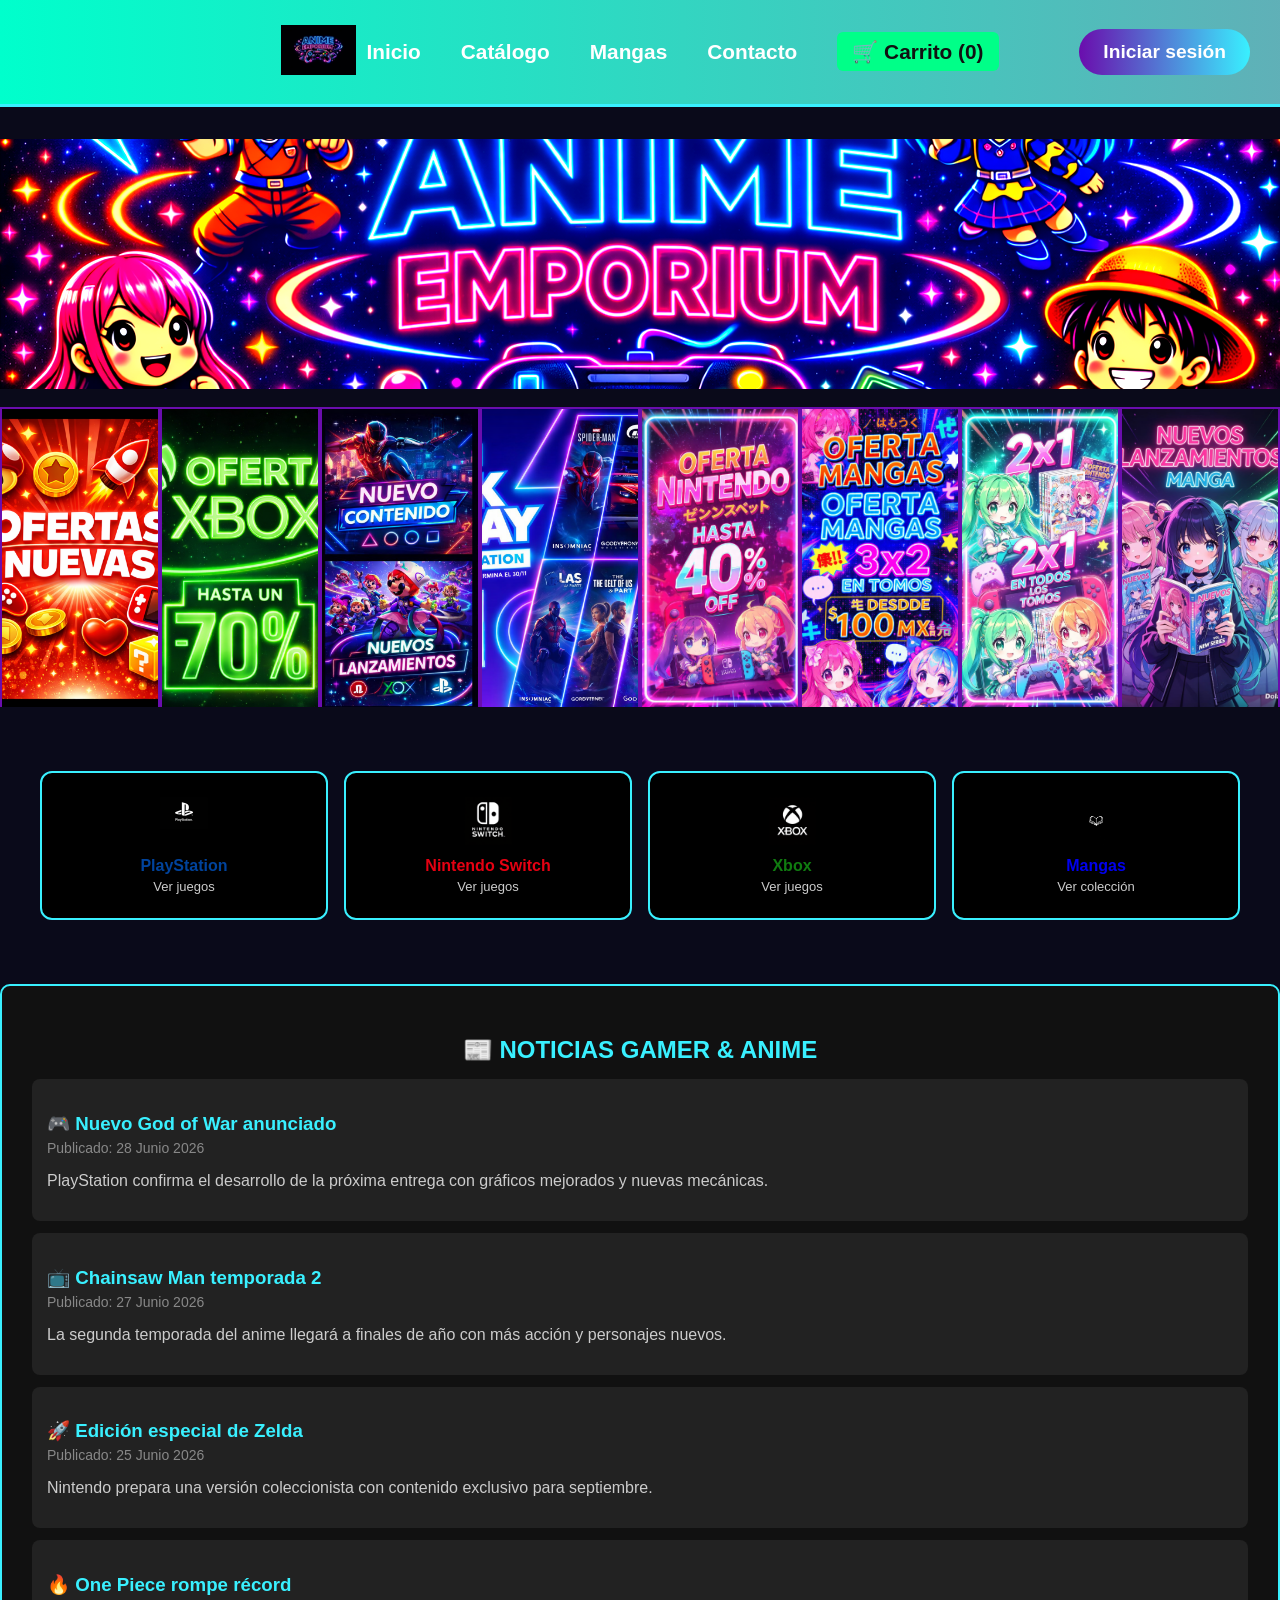
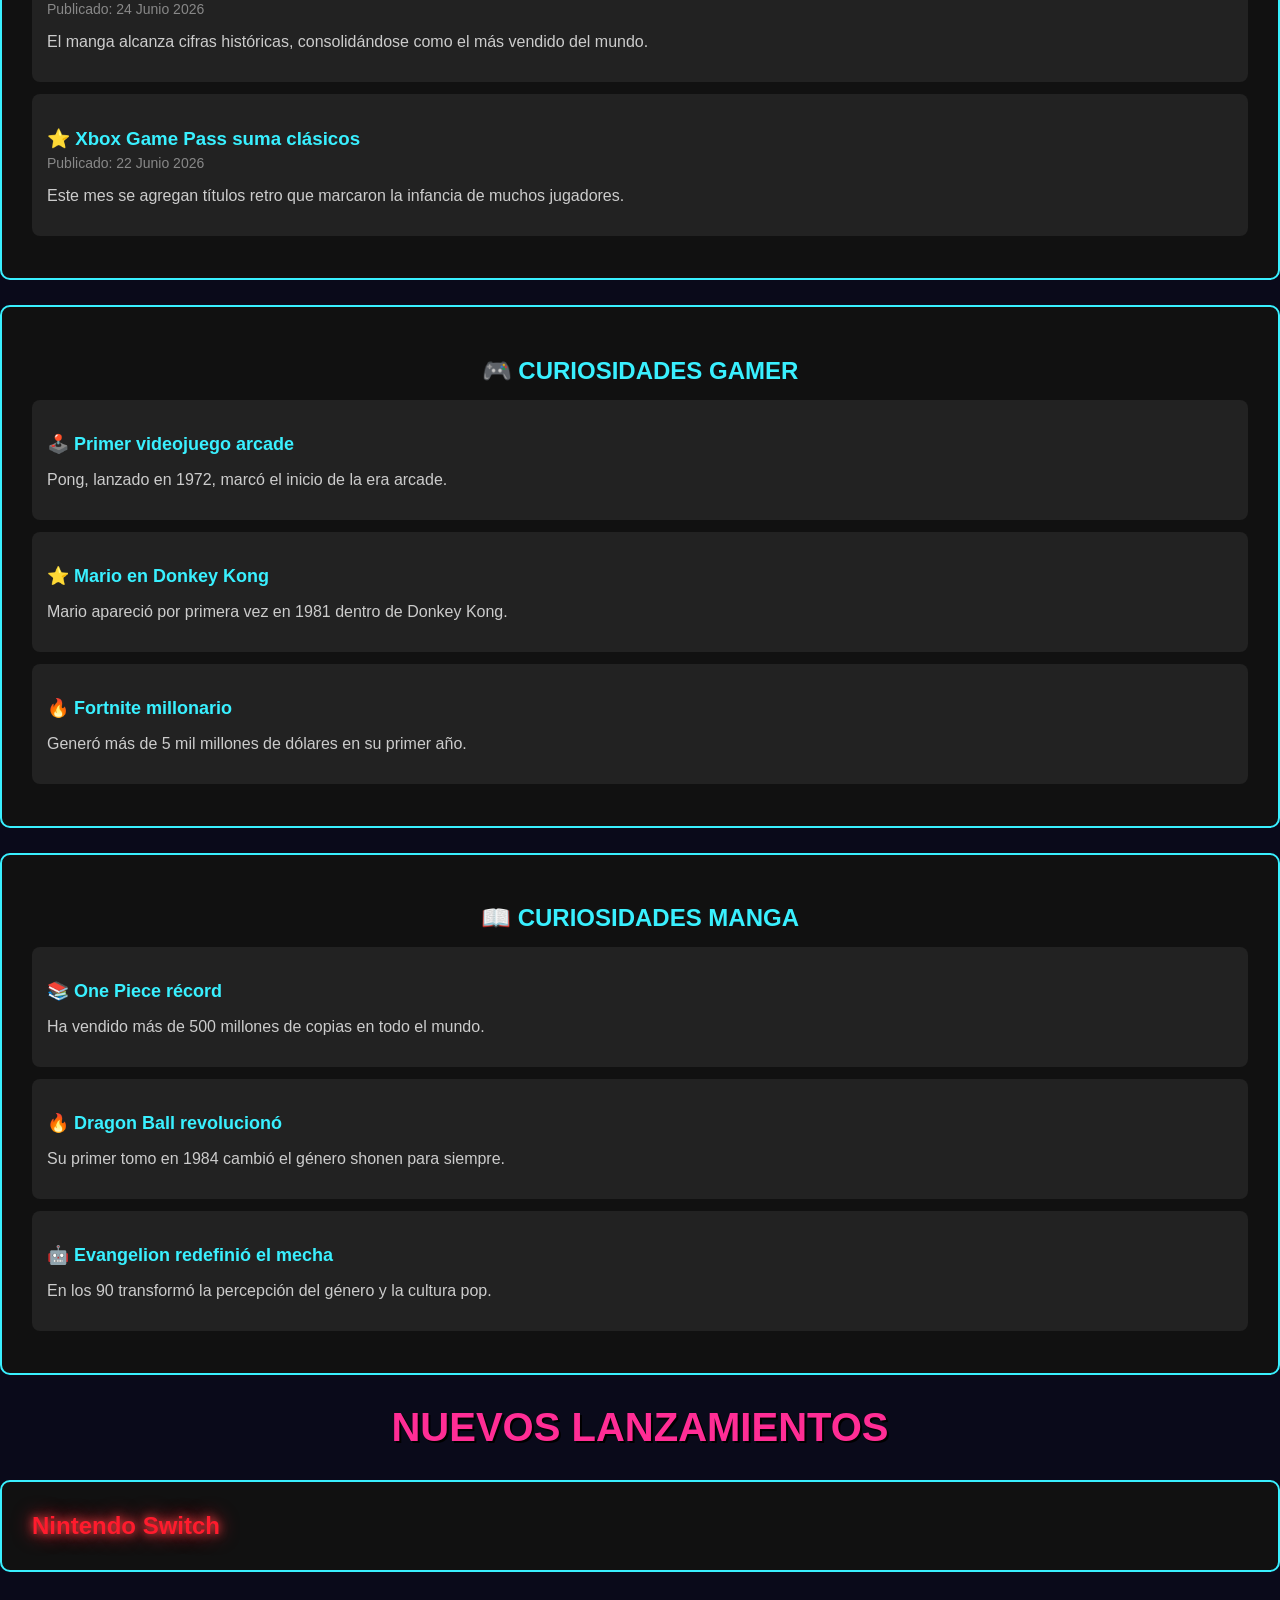
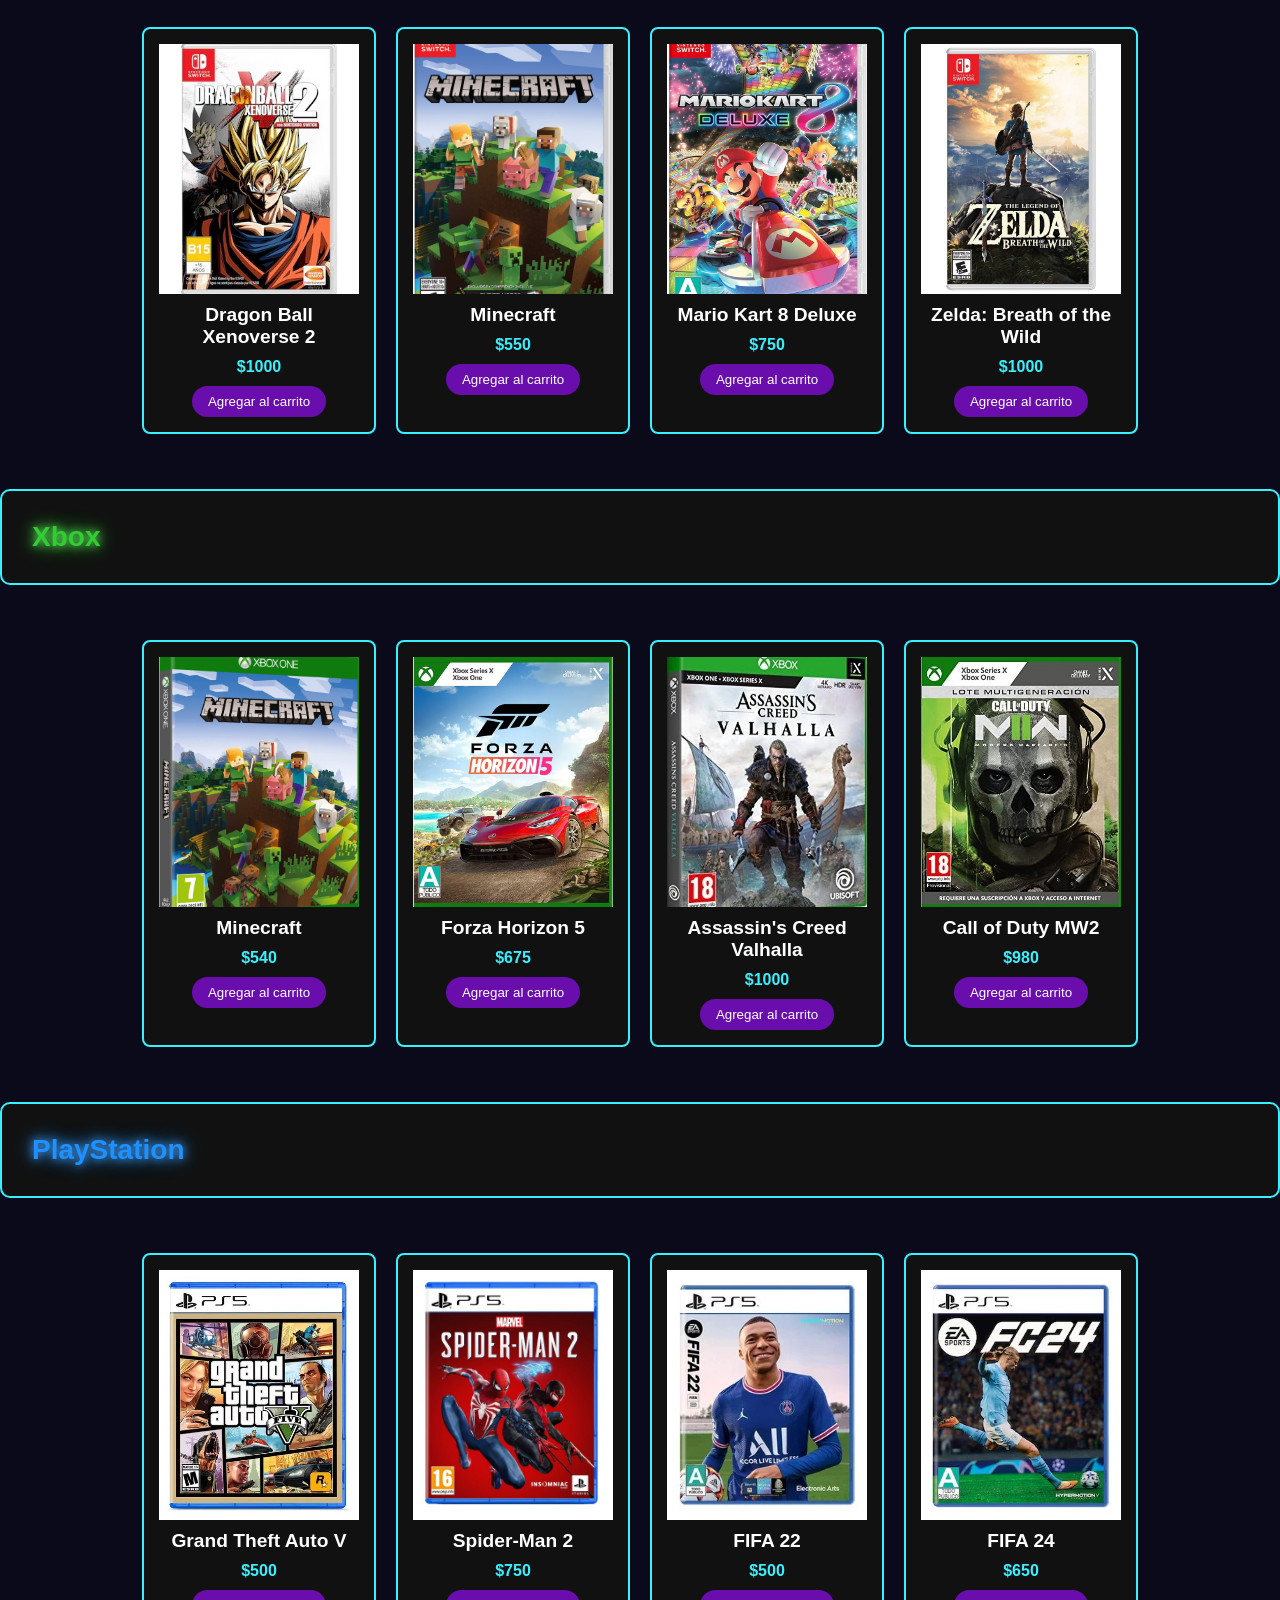
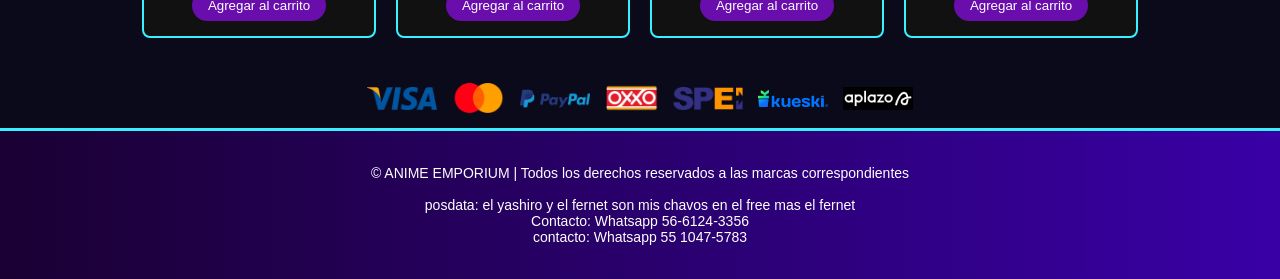
==== commit 0b5b93f7: "feat: agregado footer con enlaces" ====
--- a/index.html
+++ b/index.html
@@ -292,8 +292,9 @@
 </div>
   <footer class="footer">
     <p>© ANIME EMPORIUM | Todos los derechos reservados a las marcas correspondientes<br><br>
-      posdata: el yashiro y el fernet son mis chavos en el free <br>
-    Contacto: Whatsapp 56-6124-3356</p>
+      posdata: el yashiro y el fernet son mis chavos en el free mas el fernet<br>
+    Contacto: Whatsapp 56-6124-3356 <br>
+  contacto: Whatsapp 55 1047-5783</Wbr></Wbr></p>
   </footer>
   <script src="script.js"></script>
 </body>
